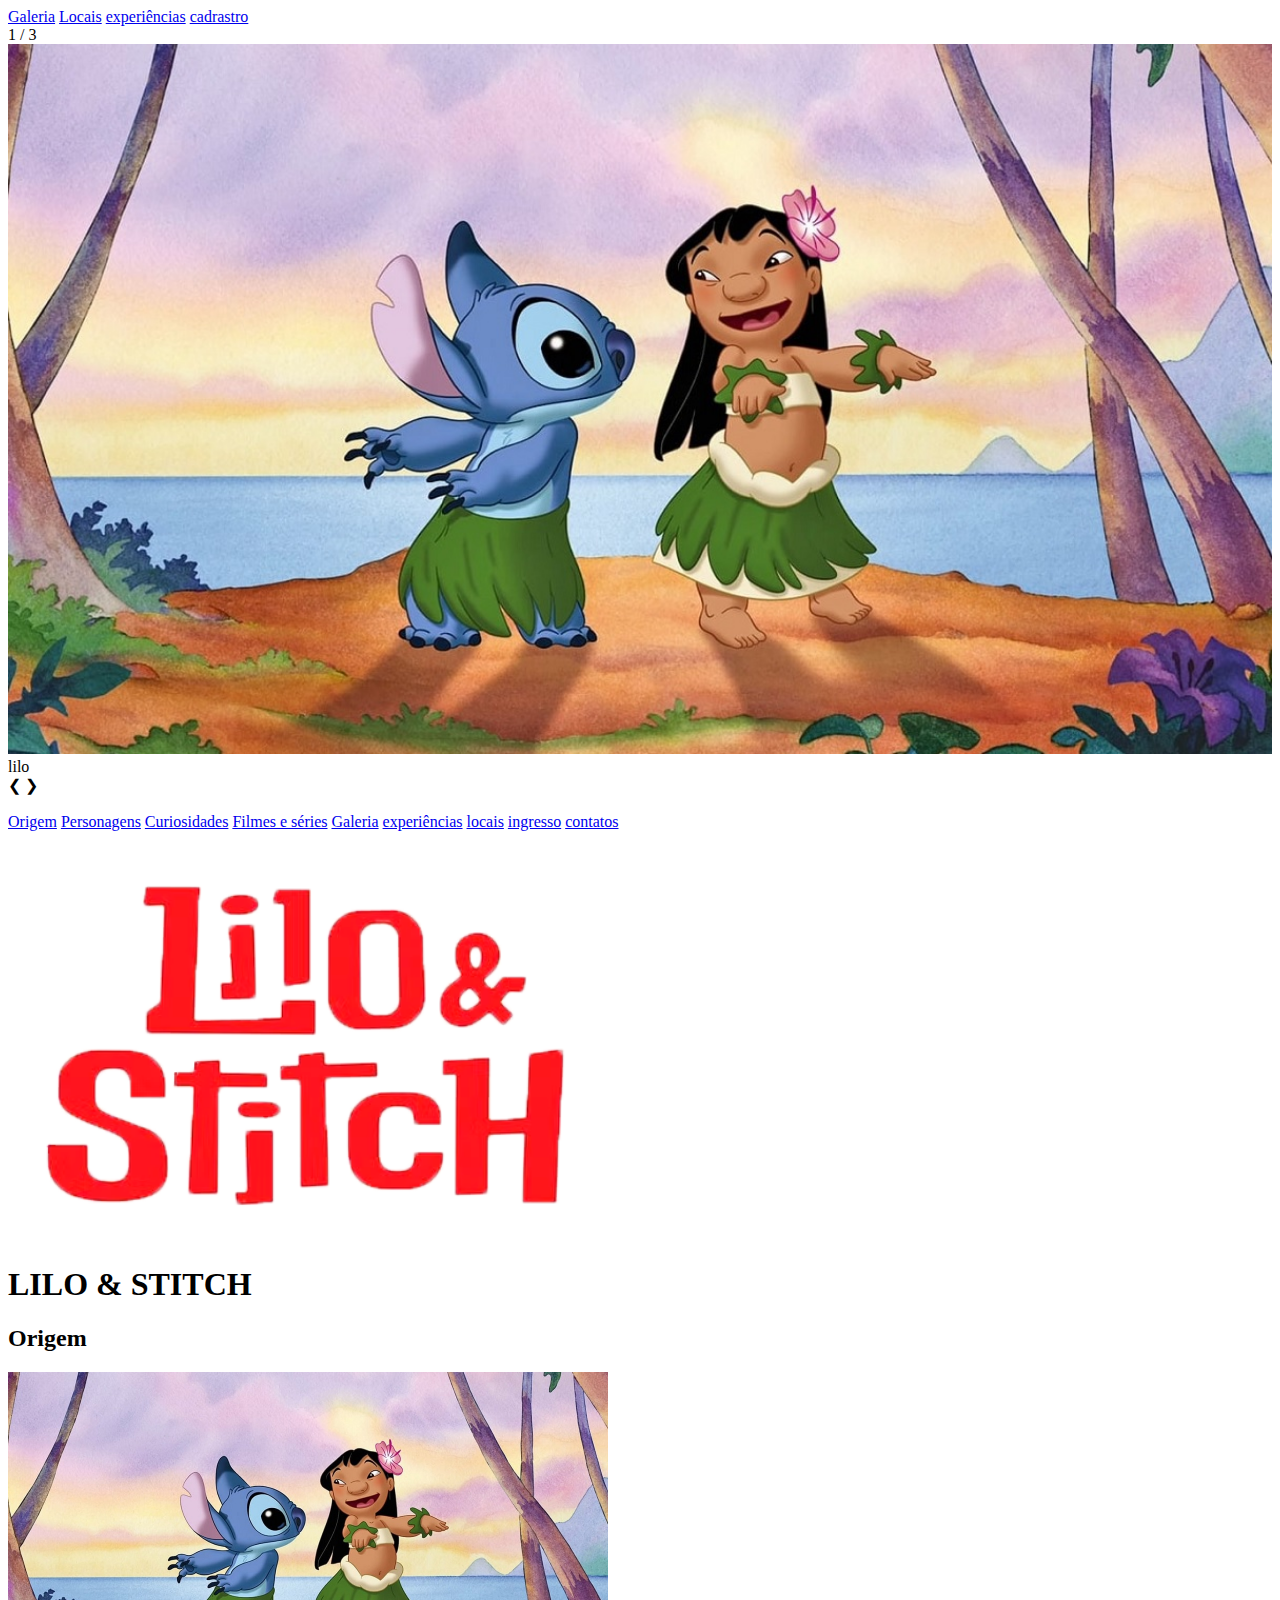
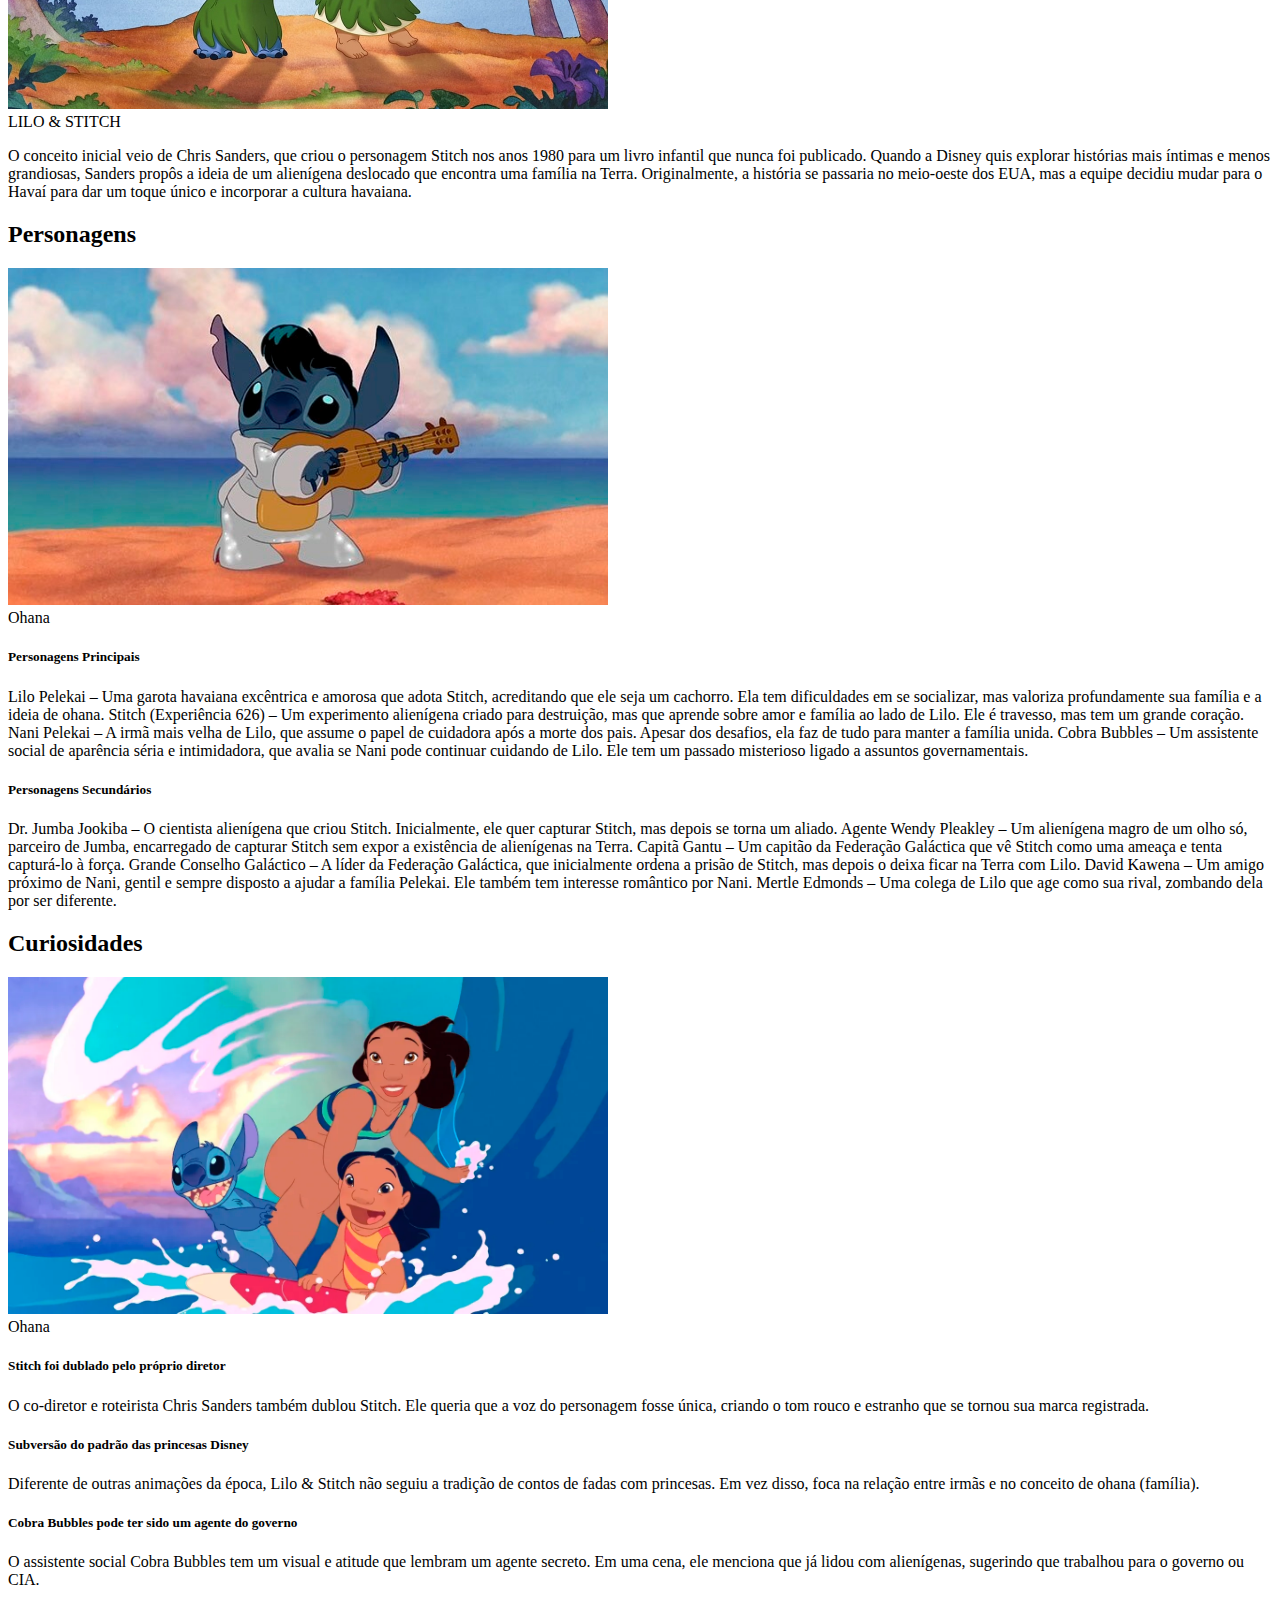
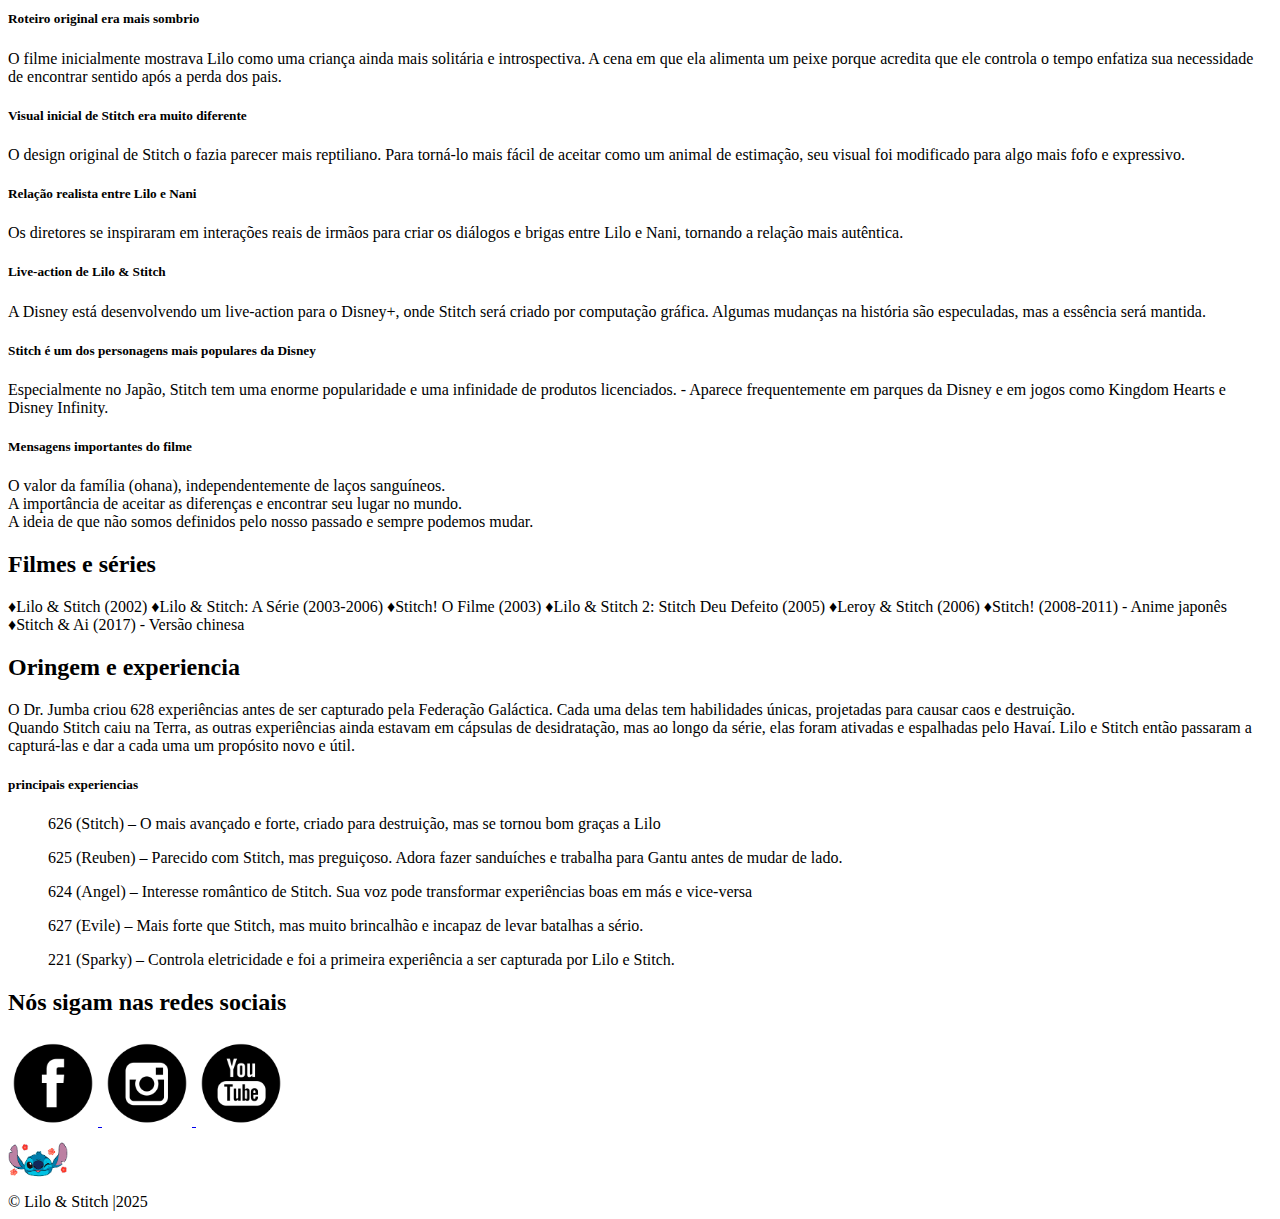
==== index.html @ 5b46dda9 "Add files via upload" ====
<!DOCTYPE html>
<html lang="pt-br">


<head>
    <meta charset="UTF-8">
    <meta name="viewport" content="width=device-width, initial-scale=1.0">
    <title>Lilo&stitch</title>
    <link rel="icon" href="fotos/stitch_ volta.png">
     <link rel="stylesheet" href="estilo-lilo.css">
     <link rel="stylesheet" href="quadro.css">
     <a href="galeria.html" target="_blank">Galeria</a>
     <a href="expiencias.html" target="_blank">Locais</a>
     <a href="quadro.html" target="_blank">experiências</a>
     <a href="cadrastro.html" target="_blank">cadrastro</a>
    <link rel="preconnect" href="https://fonts.googleapis.com">
<link rel="preconnect" href="https://fonts.gstatic.com" crossorigin>
<link href="https://fonts.googleapis.com/css2?family=Roboto:ital,wght@0,100..900;1,100..900&display=swap" rel="stylesheet">
</head>


<body>
<!-- Slideshow container -->
<div class="slideshow-container">

    <!-- Full-width images with number and caption text -->
    <div class="mySlides fade">
      <div class="numbertext">1 / 3</div>
      <img src="fotos/havai.png" style="width:100%">
      <div class="text">lilo</div>
    </div>

    <div class="mySlides fade">
      <div class="numbertext">2 / 3</div>
      <img src="fotos/stitch.png" style="width:100%">
      <div class="text">stitch</div>
    </div>

    <div class="mySlides fade">
      <div class="numbertext">3 / 3</div>
      <img src="fotos/motoca.png" style="width:100%">
      <div class="text">ohana</div>
    </div>

    <!-- Next and previous buttons -->
    <a class="prev" onclick="plusSlides(-1)">&#10094;</a>
    <a class="next" onclick="plusSlides(1)">&#10095;</a>
  </div>
  <br>

  <!-- The dots/circles -->
  <div style="text-align:center">
    <span class="dot" onclick="currentSlide(1)"></span> 
    <span class="dot" onclick="currentSlide(2)"></span> 
    <span class="dot" onclick="currentSlide(3)"></span> 
  </div>

  
      <script>
          var slideIndex = 1;
      showSlides(slideIndex);

      // Next/previous controls
      function plusSlides(n) {
        showSlides(slideIndex += n);
      }

      // Thumbnail image controls
      function currentSlide(n) {
        showSlides(slideIndex = n);
      }

      function showSlides(n) {
        var i;
        var slides = document.getElementsByClassName("mySlides");
        var dots = document.getElementsByClassName("dot");
        if (n > slides.length) {slideIndex = 1} 
        if (n < 1) {slideIndex = slides.length}
        for (i = 0; i < slides.length; i++) {
            slides[i].style.display = "none"; 
        }
        for (i = 0; i < dots.length; i++) {
            dots[i].className = dots[i].className.replace(" active", "");
        }
        slides[slideIndex-1].style.display = "block"; 
        dots[slideIndex-1].className += " active";
      }

      </script>


  
  <script>
      var slideIndex = 0;
      showSlides();

      function showSlides() {
          var i;
          var slides = document.getElementsByClassName("mySlides");
          for (i = 0; i < slides.length; i++) {
              slides[i].style.display = "none"; 
          }
          slideIndex++;
          if (slideIndex > slides.length) {slideIndex = 1} 
          slides[slideIndex-1].style.display = "block"; 
      setTimeout(showSlides, 2000); // Change image every 2 seconds
      }
  </script>
    <header>
        <nav>
            <a href="#origem">Origem</a>
            <a href="#personagens">Personagens</a>
            <a href="#curiosidades">Curiosidades</a>
            <a href="#filmes">Filmes e séries</a>
            <a href="galeria.html" target="_blank">Galeria</a>
            <a href="quadro.html" target="_blank">experiências</a>
            <a href="expiencias.html" target="_blank">locais</a>
            <a href="cadrastro.html" target="_blank">ingresso</a>
            <a href="#contatos">contatos</a>
        </nav> 

<div id="logo"><div id="logo">
    <img src="fotos/logo.png" alt="" width="600"  id="opacidade" >
</div>


       

    </header>

       <h1>LILO & STITCH </h1>

       <h2 id="origem">Origem</h2>
 
     <div class="esquerda">
    <img src="fotos/havai.png" alt="" width="600" class="opacidade">
<figcaption>LILO & STITCH</figcaption> 
</div>



<p> 
    O conceito inicial veio de Chris Sanders, que criou o personagem Stitch nos anos 1980 para um livro infantil que nunca foi publicado. Quando a Disney quis explorar histórias mais íntimas e menos grandiosas, Sanders propôs a ideia de um alienígena deslocado que encontra uma família na Terra. Originalmente, a história se passaria no meio-oeste dos EUA, mas a equipe decidiu mudar para o Havaí para dar um toque único e incorporar a cultura havaiana.

</p>


<h2 id="personagens">Personagens</h2>

<div id="direita"><img src="fotos/stitch.png" alt="" width="600" class="opacidade" >
<figcaption>Ohana</figcaption>
</div>



    <h5>Personagens Principais</h5>
   <p> Lilo Pelekai – Uma garota havaiana excêntrica e amorosa que adota Stitch, acreditando que ele seja um cachorro. Ela tem dificuldades em se socializar, mas valoriza profundamente sua família e a ideia de ohana.
    Stitch (Experiência 626) – Um experimento alienígena criado para destruição, mas que aprende sobre amor e família ao lado de Lilo. Ele é travesso, mas tem um grande coração.
    Nani Pelekai – A irmã mais velha de Lilo, que assume o papel de cuidadora após a morte dos pais. Apesar dos desafios, ela faz de tudo para manter a família unida.
    Cobra Bubbles – Um assistente social de aparência séria e intimidadora, que avalia se Nani pode continuar cuidando de Lilo. Ele tem um passado misterioso ligado a assuntos governamentais.
    
    <h5>Personagens Secundários</h5>

    <p>Dr. Jumba Jookiba – O cientista alienígena que criou Stitch. Inicialmente, ele quer capturar Stitch, mas depois se torna um aliado.
    Agente Wendy Pleakley – Um alienígena magro de um olho só, parceiro de Jumba, encarregado de capturar Stitch sem expor a existência de alienígenas na Terra.
    Capitã Gantu – Um capitão da Federação Galáctica que vê Stitch como uma ameaça e tenta capturá-lo à força.
    Grande Conselho Galáctico – A líder da Federação Galáctica, que inicialmente ordena a prisão de Stitch, mas depois o deixa ficar na Terra com Lilo.
    David Kawena – Um amigo próximo de Nani, gentil e sempre disposto a ajudar a família Pelekai. Ele também tem interesse romântico por Nani.
    Mertle Edmonds – Uma colega de Lilo que age como sua rival, zombando dela por ser diferente.</p>



<h2 id="">Curiosidades</h2>

<div class="esquerda"><img src="fotos/surf.png" alt="" width="600" class="opacidade">
<figcaption>Ohana</figcaption>
</div>

<p> 
  
        <h5>Stitch foi dublado pelo próprio diretor</h5> 

   
    <li>O co-diretor e roteirista Chris Sanders também dublou Stitch. Ele queria que a voz do personagem fosse única, criando o tom rouco e estranho que se tornou sua marca registrada.</li>

        <h5>Subversão do padrão das princesas Disney  </h5>
  
 
    <li> Diferente de outras animações da época, Lilo & Stitch não seguiu a tradição de contos de fadas com princesas. Em vez disso, foca na relação entre irmãs e no conceito de ohana (família).</li>


    <h5>Cobra Bubbles pode ter sido um agente do governo </h5>

 
    <li>O assistente social Cobra Bubbles tem um visual e atitude que lembram um agente secreto. Em uma cena, ele menciona que já lidou com alienígenas, sugerindo que trabalhou para o governo ou CIA.</li>
 
   
 
    <h5>Roteiro original era mais sombrio </h5>
    <li>O filme inicialmente mostrava Lilo como uma criança ainda mais solitária e introspectiva. A cena em que ela alimenta um peixe porque acredita que ele controla o tempo enfatiza sua necessidade de encontrar sentido após a perda dos pais.</li>
 
    <h5>Visual inicial de Stitch era muito diferente</h5>
     <li>O design original de Stitch o fazia parecer mais reptiliano. Para torná-lo mais fácil de aceitar como um animal de estimação, seu visual foi modificado para algo mais fofo e expressivo.</li>
 
    <h5>Relação realista entre Lilo e Nani  </h5>
    <li>Os diretores se inspiraram em interações reais de irmãos para criar os diálogos e brigas entre Lilo e Nani, tornando a relação mais autêntica.</li>
    <h5>Live-action de Lilo & Stitch </h5>
     <li>A Disney está desenvolvendo um live-action para o Disney+, onde Stitch será criado por computação gráfica. Algumas mudanças na história são especuladas, mas a essência será mantida.</li>
 
<h5>Stitch é um dos personagens mais populares da Disney  </h5>
    <li>Especialmente no Japão, Stitch tem uma enorme popularidade e uma infinidade de produtos licenciados.
    - Aparece frequentemente em parques da Disney e em jogos como Kingdom Hearts e Disney Infinity.</li>
 
 <h5>Mensagens importantes do filme</h5>  

<li> O valor da família (ohana), independentemente de laços sanguíneos.</li>
<li>A importância de aceitar as diferenças e encontrar seu lugar no mundo.</li>
<li>A ideia de que não somos definidos pelo nosso passado e sempre podemos mudar.</li>

     </p>

<h2 id="filmes">Filmes e séries</h2>

<p class="lista">
    
    
    &diams;Lilo & Stitch (2002)
    &diams;Lilo & Stitch: A Série (2003-2006)
    &diams;Stitch! O Filme (2003)
    &diams;Lilo & Stitch 2: Stitch Deu Defeito (2005)
    &diams;Leroy & Stitch (2006)
    &diams;Stitch! (2008-2011) - Anime japonês
    &diams;Stitch & Ai (2017) - Versão chinesa
   
</p>
 
<h2 id="experiencia">Oringem e experiencia</h2>

<p class="lista">
    <p>O Dr. Jumba criou 628 experiências antes de ser capturado pela Federação Galáctica. Cada uma delas tem habilidades únicas, projetadas para causar caos e destruição.
        <br> Quando Stitch caiu na Terra, as outras experiências ainda estavam em cápsulas de desidratação, mas ao longo da série, elas foram ativadas e espalhadas pelo Havaí. Lilo e Stitch então passaram a capturá-las e dar a cada uma um propósito novo e útil.</p>
    <h5>principais experiencias</h5>

<ol>626 (Stitch) – O mais avançado e forte, criado para destruição, mas se tornou bom graças a Lilo</ol>
<ol>625 (Reuben) – Parecido com Stitch, mas preguiçoso. Adora fazer sanduíches e trabalha para Gantu antes de mudar de lado.</ol>
<ol>624 (Angel) – Interesse romântico de Stitch. Sua voz pode transformar experiências boas em más e vice-versa</ol>
<ol>627 (Evile) – Mais forte que Stitch, mas muito brincalhão e incapaz de levar batalhas a sério.</ol>
<ol>221 (Sparky) – Controla eletricidade e foi a primeira experiência a ser capturada por Lilo e Stitch.</ol>
</p>


<h2 id="contatos">Nós sigam nas redes sociais</h2>
 
<div id="redes">
   <a href="https://www.facebook.com/Disney/?locale=pt_BR"
   target="_blank" class="icone">
    <img src="fotos/logo-facebook.png" alt="50" width="90" class="icone">
</a> 
    

    <a href="https://www.instagram.com/disney" target="_blank" class="icone">
     <img src="fotos/logo-instagram.png" alt="50" width="90" class="icone">
    </a>
    

  <a href="https://www.youtube.com/disney" target="_blank" class="icone" >
    <img src="fotos/logo-youtube.png" alt="50" width="90" class="icone">
  </a>

</div>


<div id="voltar">
    <a href="#logo"> 
        <img src="fotos/stitch_ volta.png" alt="50" width="60"> </a>
   
</div>


<footer>
    &copy; Lilo & Stitch |2025
</footer>
</body>

</html>
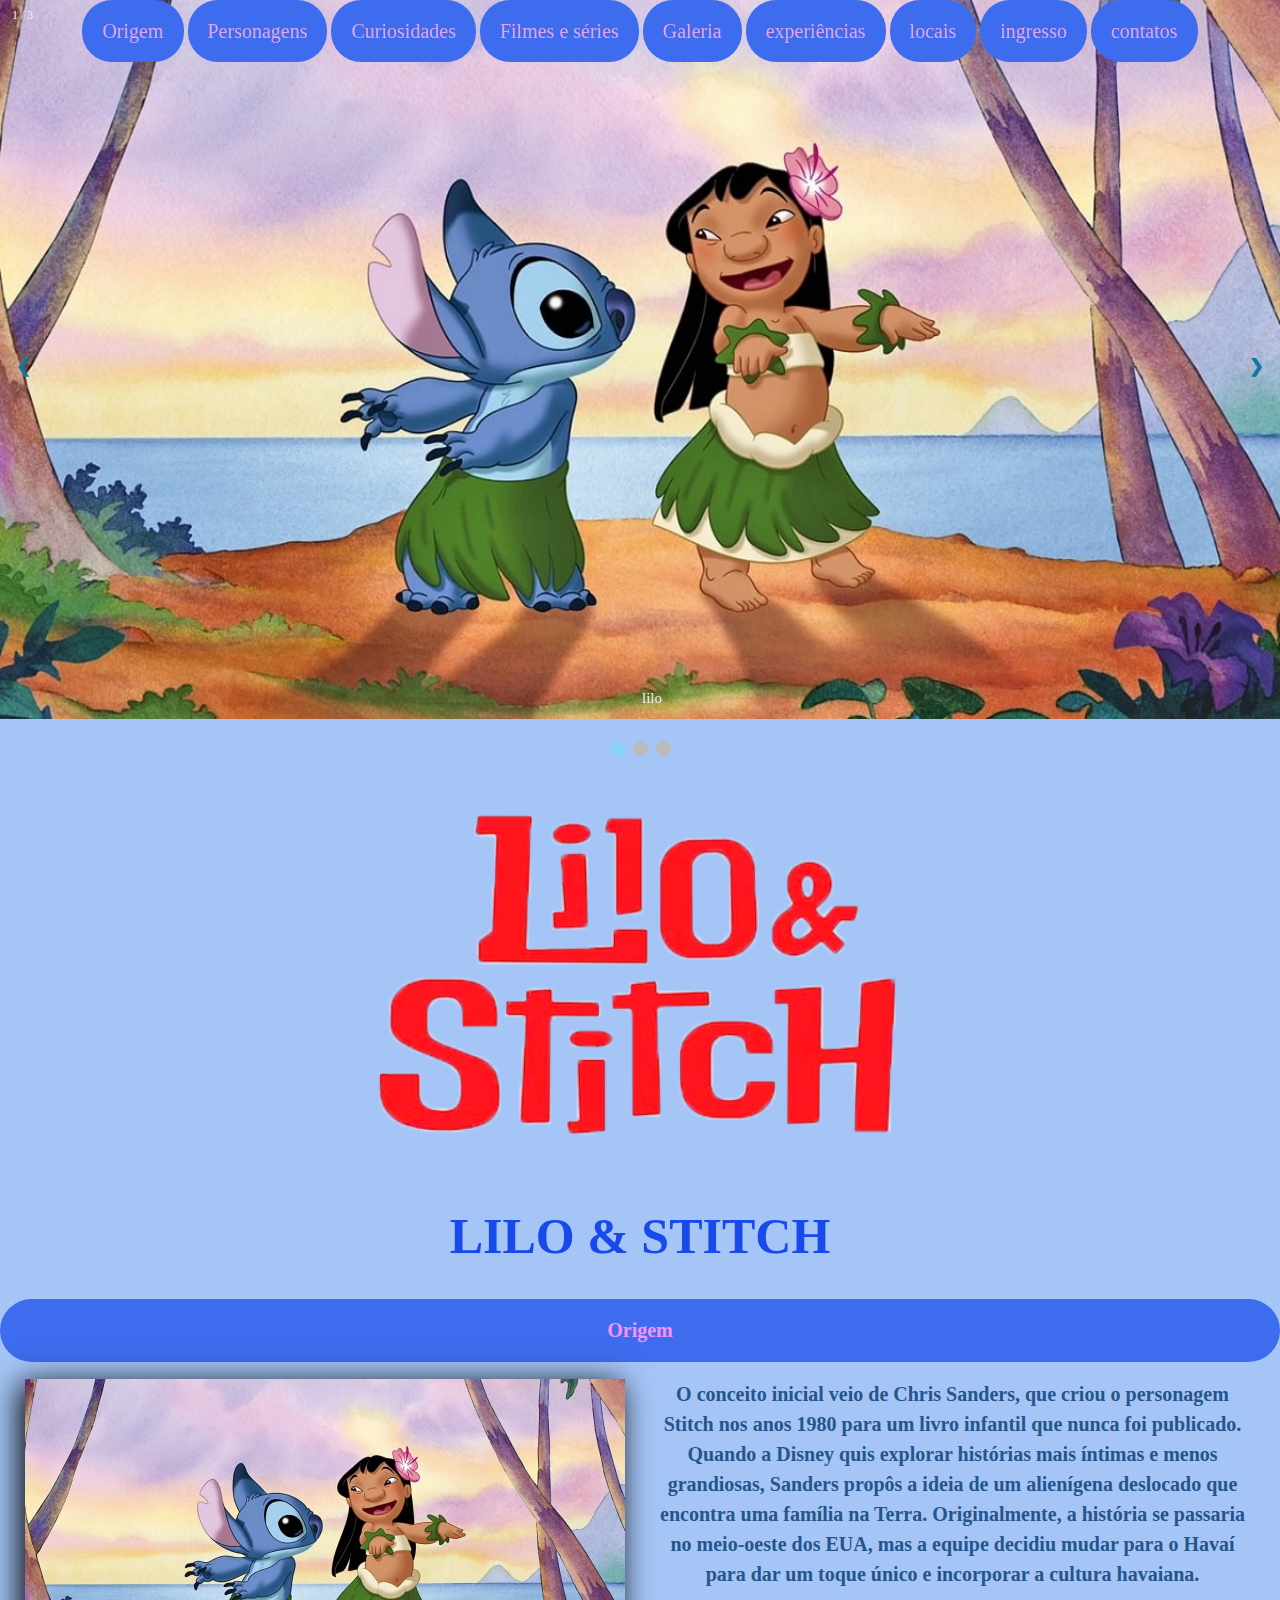
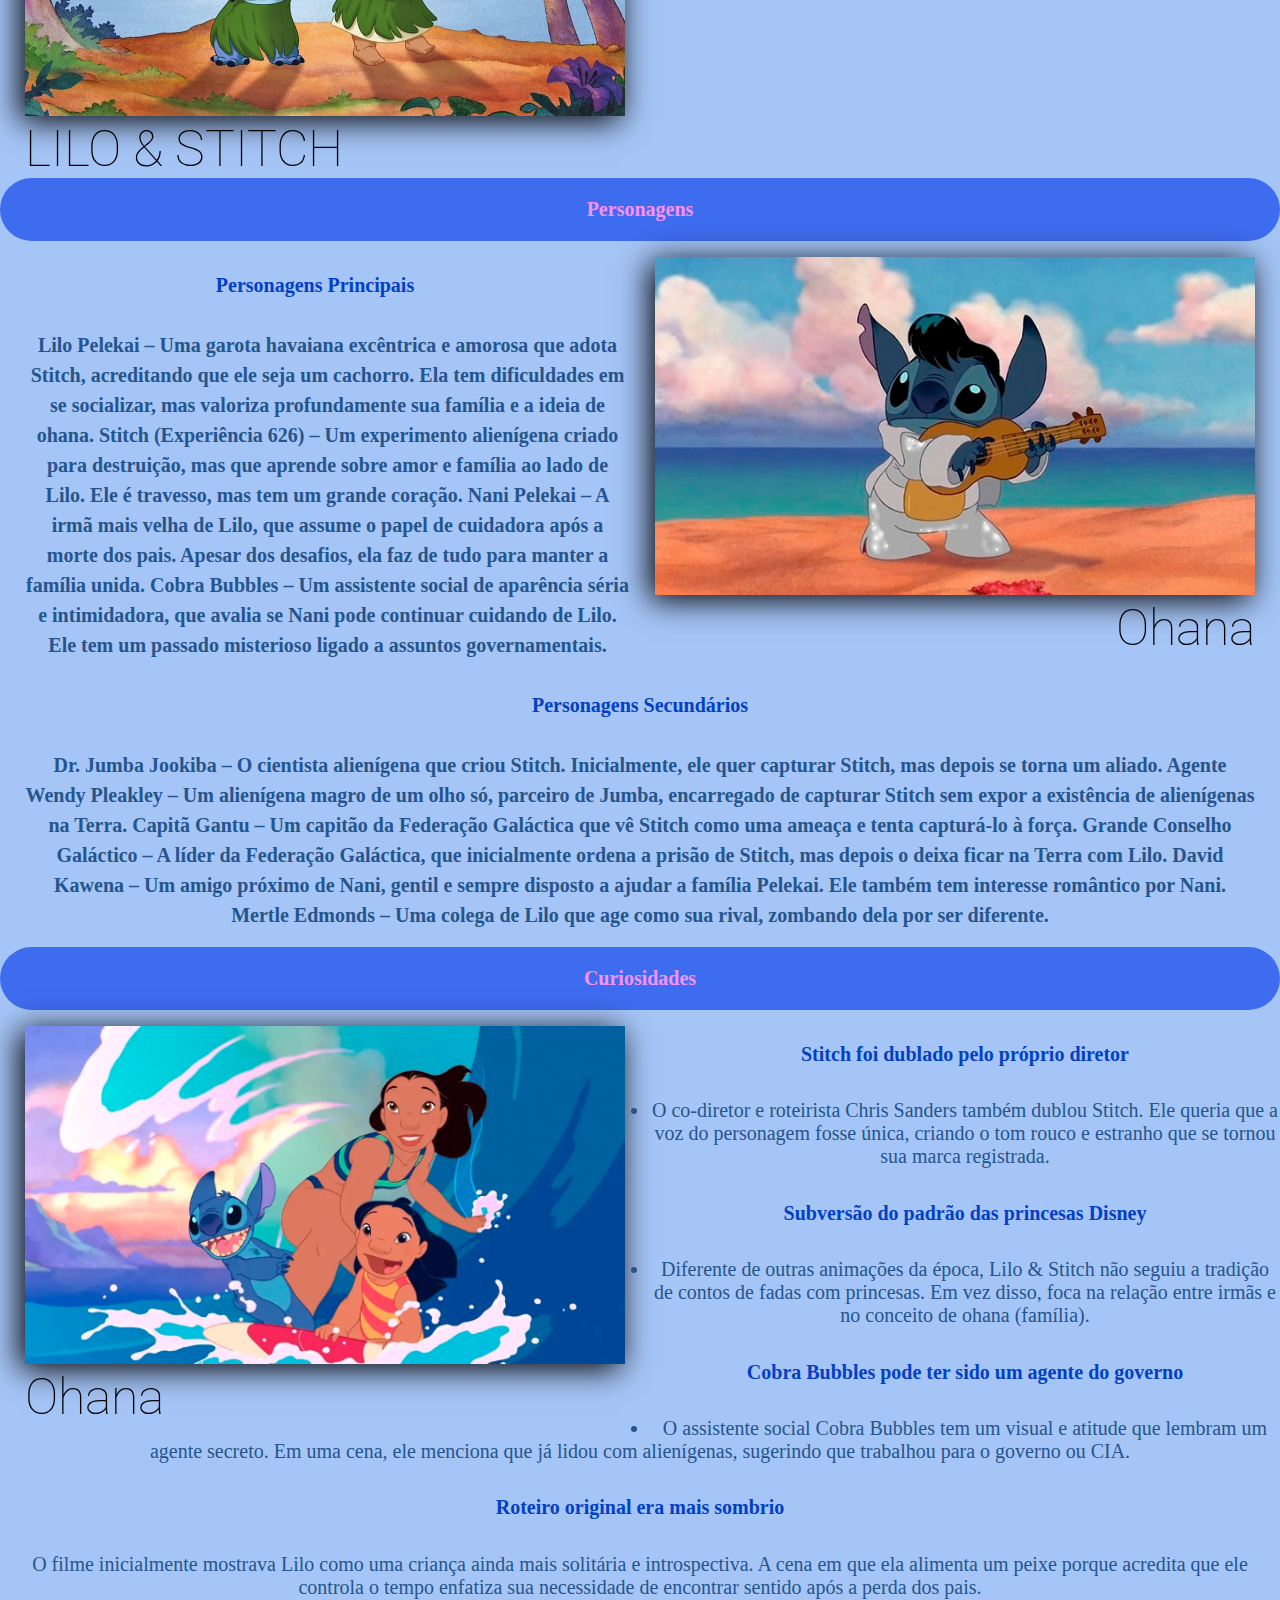
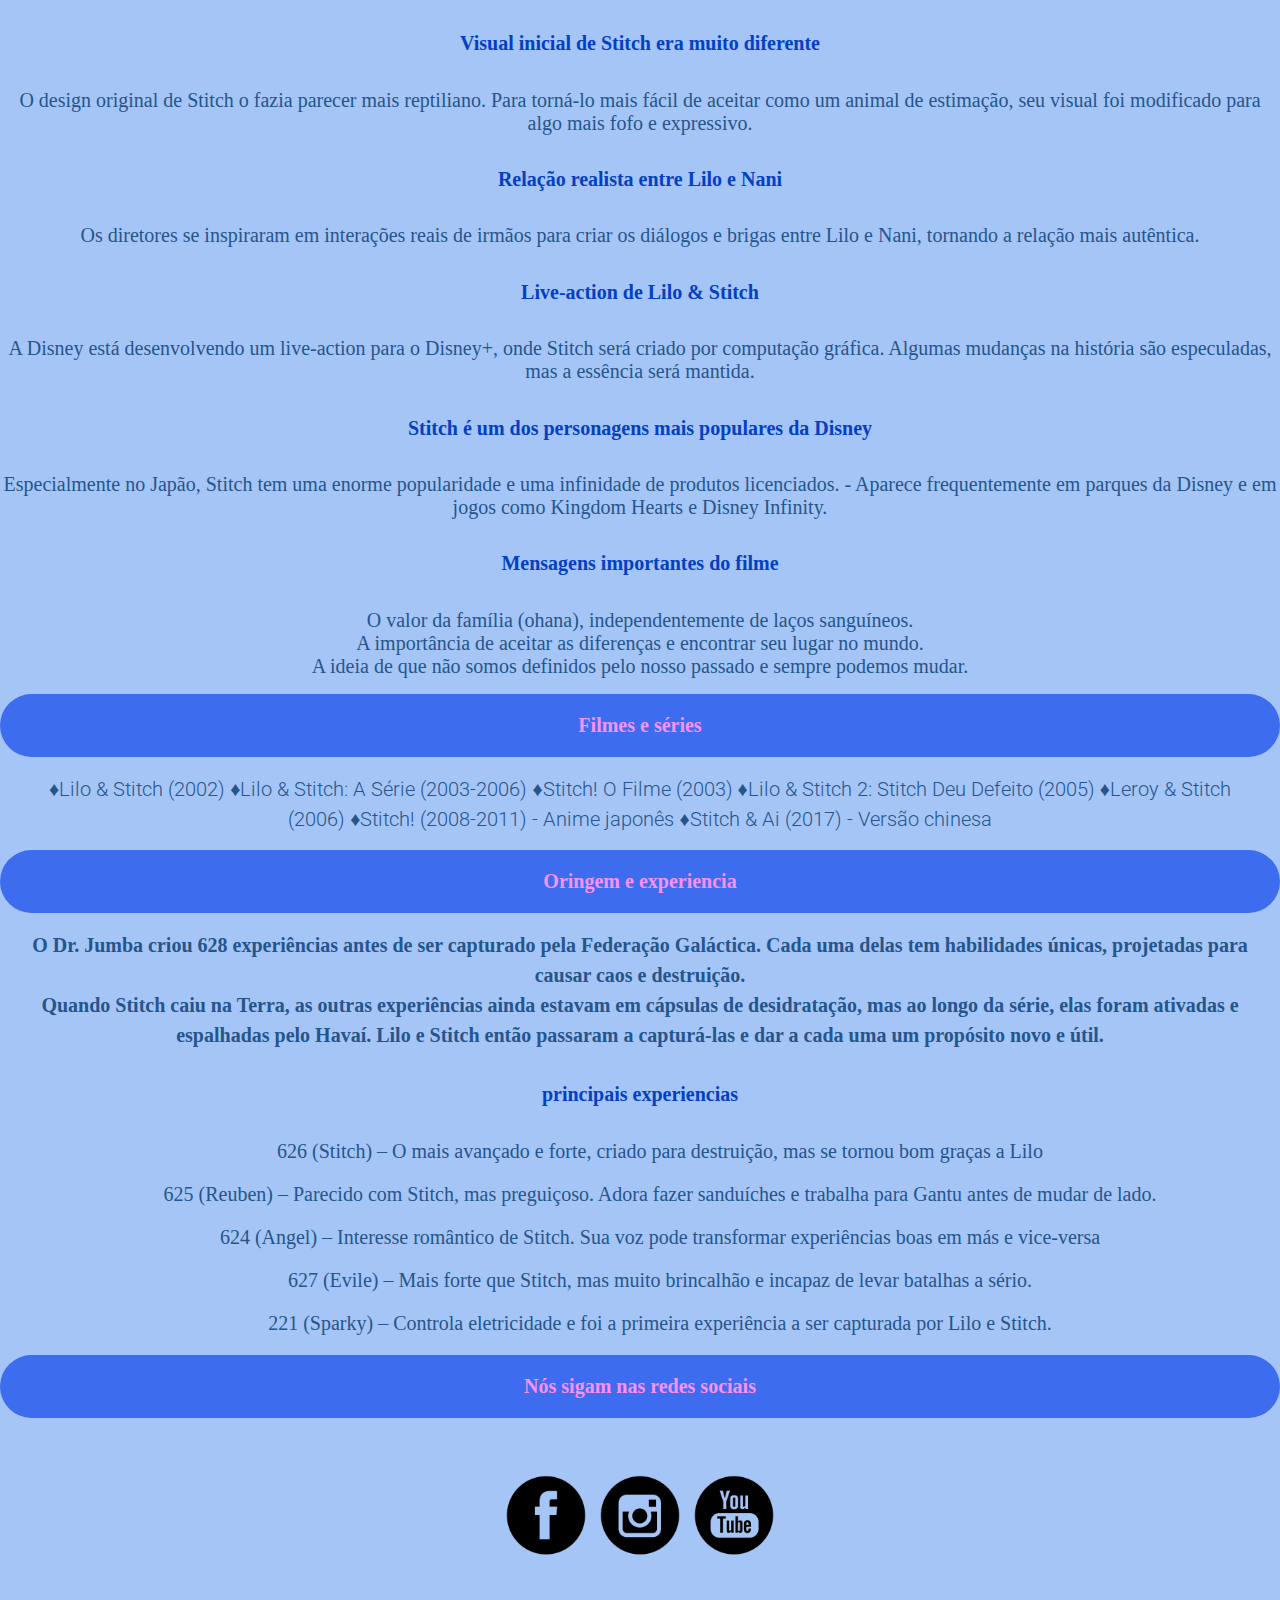
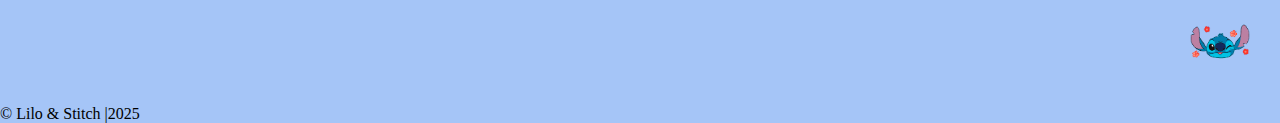
==== commit 883f4e35: "Add files via upload" ====
--- a/index.html
+++ b/index.html
@@ -9,10 +9,6 @@
     <link rel="icon" href="fotos/stitch_ volta.png">
      <link rel="stylesheet" href="estilo-lilo.css">
      <link rel="stylesheet" href="quadro.css">
-     <a href="galeria.html" target="_blank">Galeria</a>
-     <a href="expiencias.html" target="_blank">Locais</a>
-     <a href="quadro.html" target="_blank">experiências</a>
-     <a href="cadrastro.html" target="_blank">cadrastro</a>
     <link rel="preconnect" href="https://fonts.googleapis.com">
 <link rel="preconnect" href="https://fonts.gstatic.com" crossorigin>
 <link href="https://fonts.googleapis.com/css2?family=Roboto:ital,wght@0,100..900;1,100..900&display=swap" rel="stylesheet">
--- a/estilo-lilo.css
+++ b/estilo-lilo.css
@@ -0,0 +1,351 @@
+body{
+    margin: 0px;
+    background-color: #a5c5f7;
+    }
+    
+    nav {
+    text-align: center;
+    top: 0px;
+    right: 0px;
+    left: 0px;
+    position: fixed;
+    margin: 20px 0px 20px 0px;
+    }
+
+
+    nav a {
+    font-family:Cambria, Cochin, Georgia, Times, 'Times New Roman', serif;
+    font-size: 20px;
+    background-color: #3d6cee;
+    color: #e5a5ee;
+    padding: 20px;
+    border-radius: 30px;
+    text-decoration: none;
+    }
+    
+
+
+    h1{
+    font-family:Cambria, Cochin, Georgia, Times, 'Times New Roman', serif;
+    font-size: 50px;
+    text-align: center;
+    color: #1849eb;
+    }   
+    
+    h2{
+     font-family:Cambria, Cochin, Georgia, Times, 'Times New Roman', serif;
+    font-size: 30px;
+    text-align: center;
+    background-color:#3d6cee;
+    color:#e5a5ee;
+    padding: 20px;
+    clear: both;
+    border-radius: 40px;
+    }
+    
+    
+    p{
+    font-family:Cambria, Cochin, Georgia, Times, 'Times New Roman', serif;
+    font-size: 20px;
+    font-weight: 300;
+    text-align: center;
+    margin: 0px 25px 0px 25px;
+    color: #25558b;
+    } 
+    h5{
+        font-family:Cambria, Cochin, Georgia, Times, 'Times New Roman', serif;
+        font-size: 20px;
+        text-align: center;
+        color: #0340c4;
+    
+    }
+     
+    
+figcaption{ 
+    font-family:Roboto, Arial, sans-serif;
+    font-size: 50px;
+    font-weight: 20;
+    /*text-align: center;*/
+    }
+    
+    .lista{
+    font-family:Roboto, Arial, sans-serif;
+    font-size: 20px;
+    font-weight: 300;
+    text-align: center;
+    }
+    
+    #redes{
+    text-align:center;
+    margin: 50px;
+    }
+
+    #redes a {
+    text-decoration: none;
+    }
+    
+    #voltar{
+    text-align: right;
+    margin: 30px;
+    }
+
+    li{
+        font-family:Cambria, Cochin, Georgia, Times, 'Times New Roman', serif;
+        font-size: 20px;
+        text-align: center;
+        color:  #25558b; 
+    }
+
+    ol{
+        font-family:Cambria, Cochin, Georgia, Times, 'Times New Roman', serif;
+        font-size: 20px;
+        text-align: center;
+        color:  #25558b; 
+    }
+    
+    #logo{
+        text-align: center;
+    }
+   
+    .esquerda{ 
+        text-align: left;
+        margin-left:25px;
+        margin-right: 25px;
+        float: left;
+        
+        }
+        
+        #direita{
+        text-align: right;
+        margin-left:25px;
+        margin-right: 25px;
+        float: right;
+        }
+        
+ /*Aqui sao os estilos da galeria*/
+
+.galeria {
+
+    display: inline-block;
+    margin: 30px;
+    vertical-align: middle;
+    
+    }
+    
+    .centro{
+    text-align: center;
+    }
+
+   
+    
+    
+    /*ESTE E O ESTILO SLIDE-SHOW*/
+    
+    /* Slideshow container */
+    .slideshow-container {
+        position: relative;
+        margin: auto;
+      }
+      
+      /* Hide the images by default */
+      .mySlides {
+          display: none;
+      }
+      
+      /* Next & previous buttons */
+      .prev, .next {
+        cursor: pointer;
+        position: absolute;
+        top: 50%;
+        width: auto;
+        margin-top: -22px;
+        padding: 16px;
+        color: rgb(17, 118, 165);
+        font-weight: bold;
+        font-size: 18px;
+        transition: 0.6s ease;
+        border-radius: 0 3px 3px 0;
+      }
+      
+       iframe{
+       border-radius: 10px; 
+     text-align: center;
+      }
+
+      /* Position the "next button" to the right */
+      .next {
+        right: 0;
+        border-radius: 3px 0 0 3px;
+      }
+      
+      /* On hover, add a black background color with a little bit see-through */
+      .prev:hover, .next:hover {
+        background-color: rgba(0,0,0,0.8);
+      }
+      
+      /* Caption text */
+      .text {
+        color: #f2f2f2;
+        font-size: 15px;
+        padding: 8px 12px;
+        position: absolute;
+        bottom: 8px;
+        width: 100%;
+        text-align: center;
+      }
+      
+      /* Number text (1/3 etc) */
+      .numbertext {
+        color: #f2f2f2;
+        font-size: 12px;
+        padding: 8px 12px;
+        position: absolute;
+        top: 0;
+      }
+      
+      /* The dots/bullets/indicators */
+      .dot {
+        cursor: pointer;
+        height: 15px;
+        width: 15px;
+        margin: 0 2px;
+        background-color: #bbb;
+        border-radius: 50%;
+        display: inline-block;
+        transition: background-color 0.6s ease;
+      }
+      
+      .active, .dot:hover {
+        background-color: #88d2f5;
+      }
+      
+      
+      @keyframes fade {
+        from {opacity: .4} 
+        to {opacity: 1}
+      }
+      /*quadro*/
+      h2{
+        font-family: Georgia, 'Times New Roman', Times, serif;
+        font-size: 20px;
+        text-align: center;
+        color: #fb91ff;
+        
+        }
+        
+        .p{
+        font-family: Georgia, 'Times New Roman', Times, serif;
+        font-size: 20px;
+        text-align: center;
+        color: #0d0aa9;
+        background-color: #88a4f1;
+        padding: 30px;
+        }
+        
+        .quadro-exemplo{ 
+          background-image: url(fotos/stitch\ sozinho.png);
+        background-color:#88a4f1;
+        width: 350px;
+        display: inline-block;
+        margin: 20px;
+        border-color: #0d0aa9;
+        border-style: solid;
+        border-width: 20px;
+        border-radius: 20px;
+        }
+        
+        .centro{
+        text-align: center;
+        
+        }
+      
+     
+ /* este e o estilo de curso*/
+
+th,td {
+  font-family:Roboto, Arial, sans-serif;
+  font-size: 30px;
+  color: #fb91ff;
+  border-style: solid;
+  border-color: #fb91ff;
+  border-width: 2px;
+  text-align: center;
+  padding: 15px;
+ }
+ 
+ td {
+   font-size: 25px;
+ }
+ 
+ table {
+   border-width: 4px;
+   border-style: solid;
+   border-color:#3d6cee;
+   background-color: #3d6cee;
+   border-spacing: 3px;
+   margin: auto;
+   margin-bottom: 20px;
+
+ }
+ /* estilo efeito */
+.opacidade {
+  box-shadow: -5px 5px 30px;
+  transition: width 2s;
+  transition: opacity 2s;
+}
+
+.opacidade:hover {
+
+width: 450px;
+opacity: 0.3;
+
+}
+.icone { 
+  transition: all 0.4s;
+}
+
+.icone:hover {
+    transform: translateY(-20px);
+    transform: translateX(-20px);
+    transform: rotate(45deg);
+    
+}
+
+nav a {
+  transition: all 0.4s;
+}
+nav a:hover {
+  font-size: 30px;
+}
+
+/* esse e o estilo do cadatro*/
+fieldset{
+  background-color: #bee9fd;
+  border-color:#1959e4;
+
+ }
+ legend{
+  font-family:Roboto, Arial, sans-serif;
+  font-size: 20px;
+  background-color: #bee9fd;
+  color: #fb91ff;
+  font-weight: bold;
+  border-radius: 30px;
+ }
+
+ p {
+font-size: 20px;
+font-weight: bold;
+line-height: 30px;
+}
+form{
+width:700px ;
+margin: auto;
+margin-top: 30px;
+margin-bottom: 30px;
+}
+ 
+.enviar{
+  text-align: right;
+ margin-top: 20px;
+}